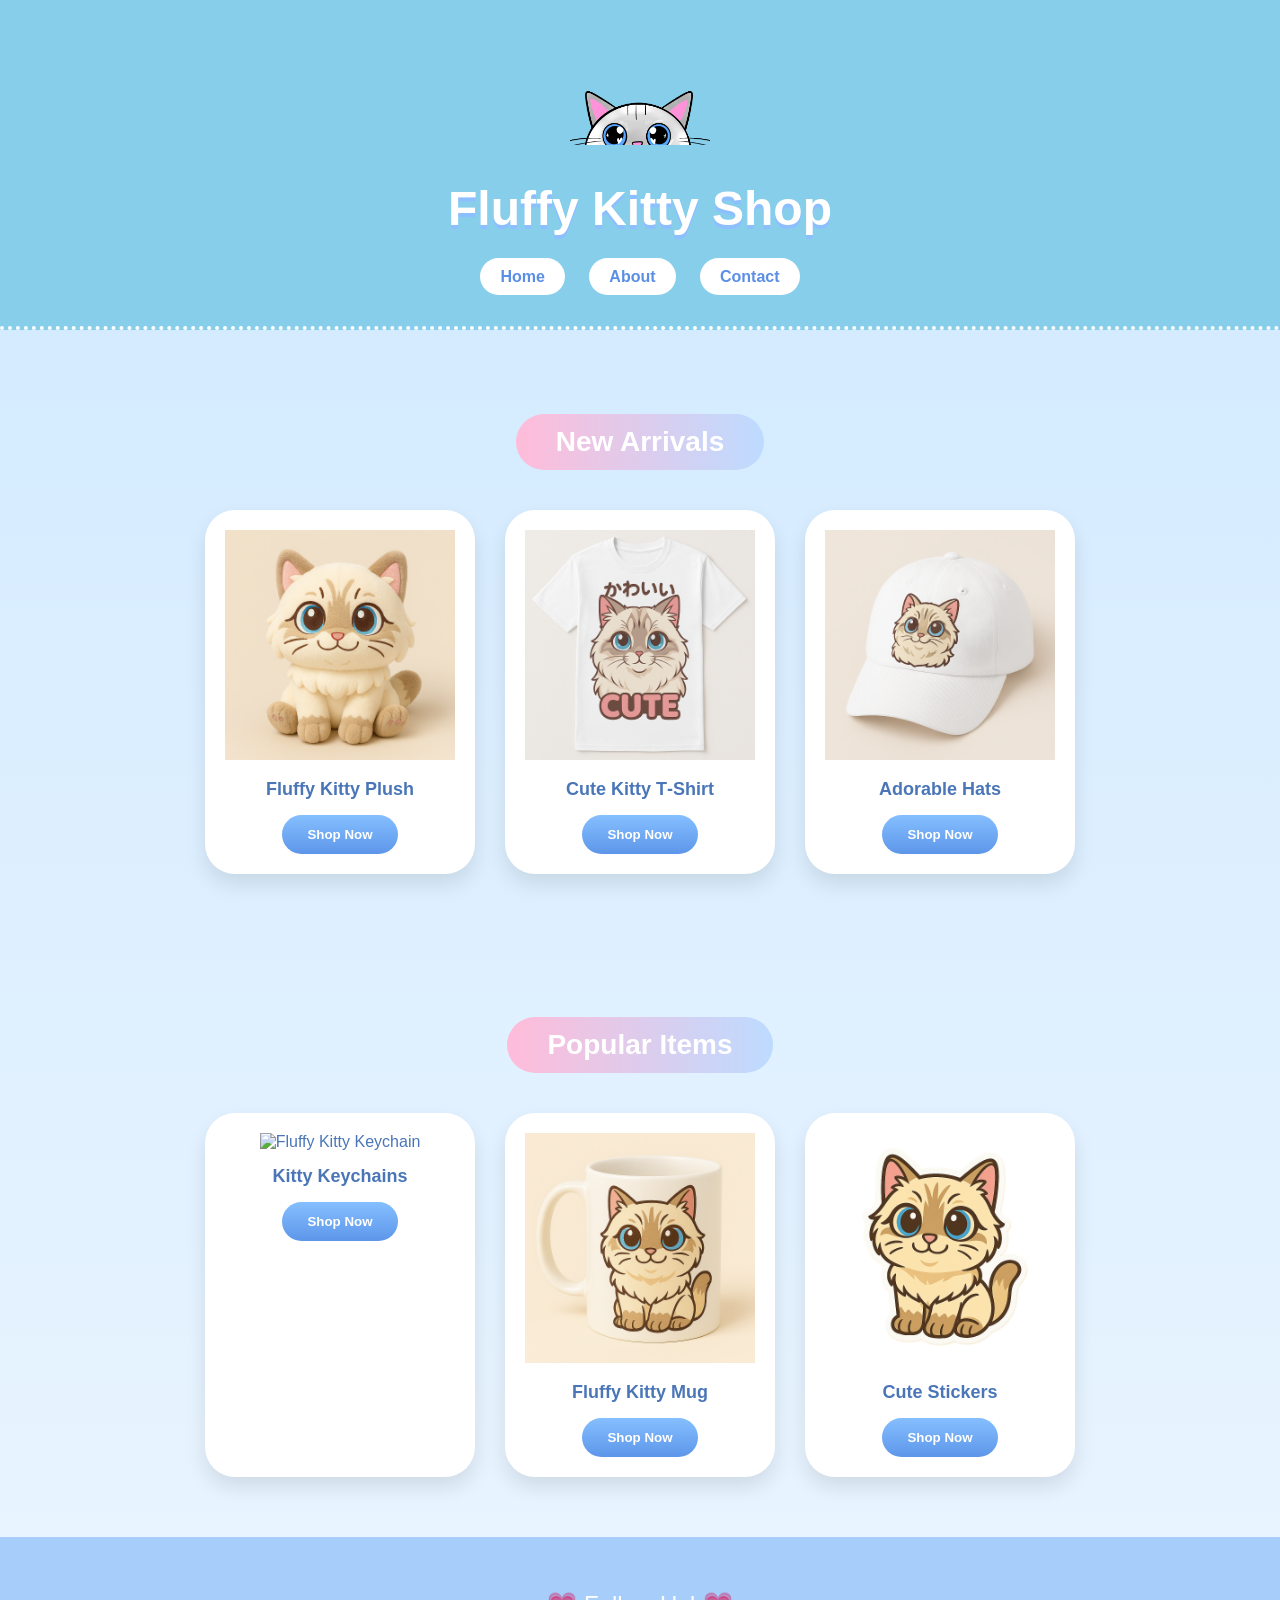
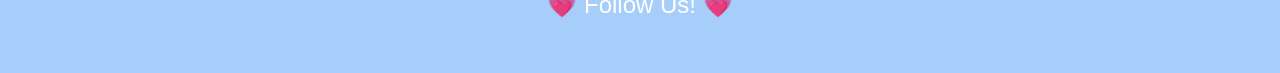
==== index2.html @ 50707b23 "pages" ====
<!DOCTYPE html>
<html lang="en">
<head>
  <meta charset="UTF-8" />
  <meta name="viewport" content="width=device-width, initial-scale=1.0"/>
  <title>Fluffy Kitty Shop</title>
 <link rel="stylesheet" href="styles2.css" />
</head>
<body>

<header class="hero">
  <img src="kitty.png" alt="Yuki mascot" class="hero-img" />
  <h1>Fluffy Kitty Shop</h1>

  <nav class="navbar">
    <a href="index.html">Home</a>
    <a href="index4.html">About</a>
    <a href="index6.html">Contact</a>
  </nav>
</header>

<section class="section">
  <h2 class="ribbon">New Arrivals</h2>
  <div class="products">

    <div class="product-card">
      <img src="Plush-AI.png" alt="Fluffy Kitty Plush" />
      <h3>Fluffy Kitty Plush</h3>
      <button onclick="window.location.href='index5.html'">Shop Now</button>
    </div>

    <div class="product-card">
      <img src="TShirt-AI.png" alt="Kitty T-Shirt" />
      <h3>Cute Kitty T‑Shirt</h3>
      <button onclick="window.location.href='index5.html'">Shop Now</button>
    </div>

    <div class="product-card">
      <img src="AIHat.png" alt="Adorable Hats" />
      <h3>Adorable Hats</h3>
      <button onclick="window.location.href='index5.html'">Shop Now</button>
    </div>

  </div>
</section>

<section class="section">
  <h2 class="ribbon">Popular Items</h2>
  <div class="products">

    <div class="product-card">
      <img src="Keychain-AI.png" alt="Fluffy Kitty Keychain" />
      <h3>Kitty Keychains</h3>
      <button onclick="window.location.href='index5.html'">Shop Now</button>
    </div>

    <div class="product-card">
      <img src="Mug-AI.png" alt="Fluffy Kitty Mug" />
      <h3>Fluffy Kitty Mug</h3>
      <button onclick="window.location.href='index5.html'">Shop Now</button>
    </div>

    <div class="product-card">
      <img src="Sticker-AI.png" alt="Cute Stickers" />
      <h3>Cute Stickers</h3>
      <button onclick="window.location.href='index5.html'">Shop Now</button>
    </div>

  </div>
</section>

<footer class="footer">
  <p>💗 Follow Us! 💗</p>
</footer>

</body>
</html>
---- styles2.css ----
/* General */
body {
  margin: 0;
  font-family: "Comic Sans MS", "Poppins", sans-serif;
  background: linear-gradient(#cfe9ff, #eaf5ff);
  text-align: center;
  color: #4a76b8;
}

/* Hero Section */
.hero {
  padding: 40px 20px;
  background: skyblue;
  border-bottom: 4px dotted white;
}

.hero-img {
  width: 140px;
}

.hero h1 {
  font-size: 48px;
  color: white;
  text-shadow: 0 4px 0 #8dbfff;
}

/* Navigation */
.navbar {
  margin-top: 20px;
}

.navbar a {
  margin: 0 10px;
  padding: 10px 20px;
  background: white;
  color: #5b8fe6;
  border-radius: 20px;
  text-decoration: none;
  font-weight: bold;
}

.navbar a:hover {
  background: #d8ecff;
}

/* Section */
.section {
  padding: 60px 20px;
}

/* Ribbon Title */
.ribbon {
  display: inline-block;
  padding: 12px 40px;
  background: linear-gradient(to right, #ffbcd9, #bddbff);
  border-radius: 30px;
  color: white;
  font-size: 28px;
  margin-bottom: 40px;
}

/* Products Grid */
.products {
  display: flex;
  justify-content: center;
  gap: 30px;
  flex-wrap: wrap;
}

/* Product Card */
.product-card {
  background: white;
  padding: 20px;
  border-radius: 30px;
  width: 230px;
  box-shadow: 0 10px 20px rgba(0,0,0,0.1);
}

.product-card img {
  width: 100%;
}

.product-card h3 {
  font-size: 18px;
  margin: 15px 0;
}

/* Button */
button {
  background: linear-gradient(#85bfff, #5d96e9);
  color: white;
  border: none;
  padding: 12px 25px;
  border-radius: 20px;
  font-weight: bold;
  cursor: pointer;
}

button:hover {
  background: linear-gradient(#7ab3ff, #4f85d8);
}

/* Footer */
.footer {
  padding: 30px;
  background: #a7cdfb;
  color: white;
  font-size: 24px;
}
.disabledbtn {
  opacity: 0.6;
  cursor: not-allowed;
}
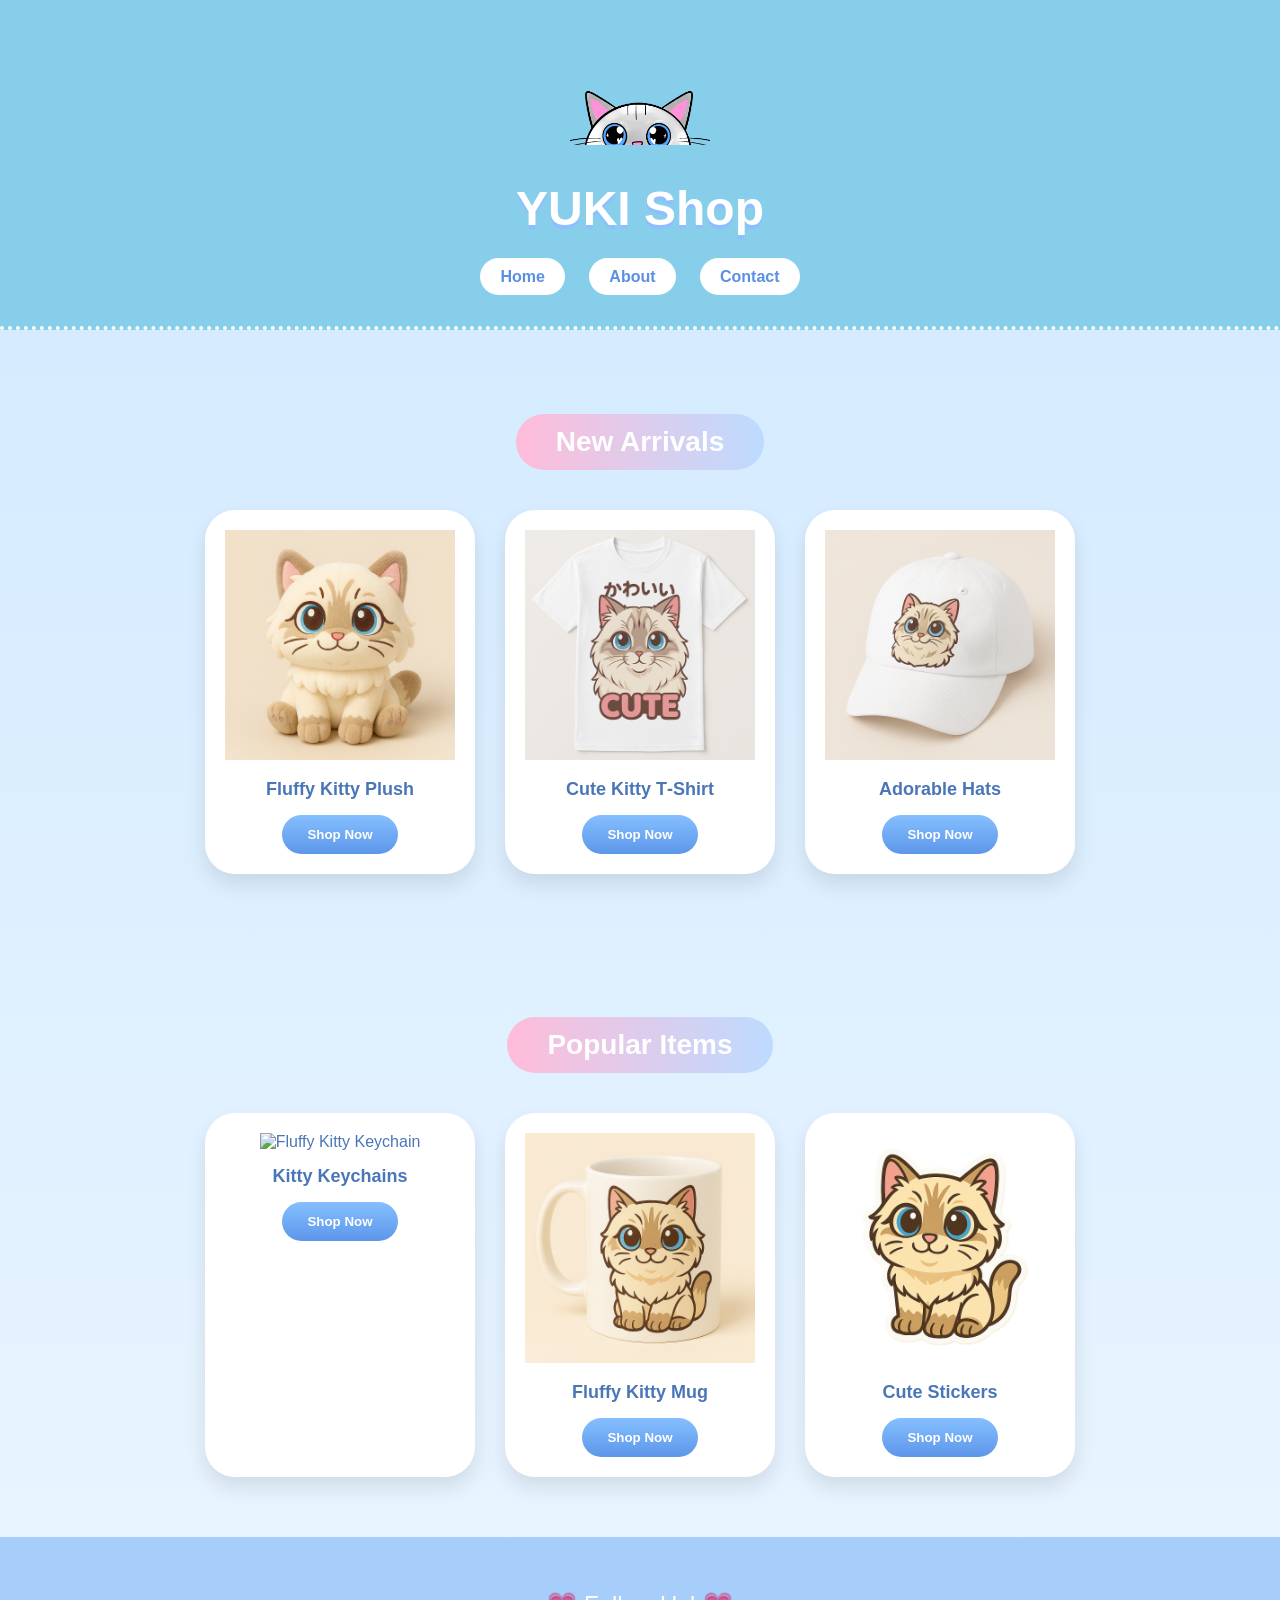
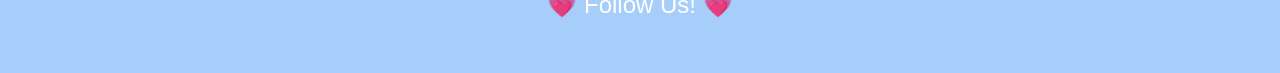
==== commit 945f8d11: "hhh" ====
--- a/index2.html
+++ b/index2.html
@@ -3,18 +3,18 @@
 <head>
   <meta charset="UTF-8" />
   <meta name="viewport" content="width=device-width, initial-scale=1.0"/>
-  <title>Fluffy Kitty Shop</title>
+  <title>YUKI Shop</title>
  <link rel="stylesheet" href="styles2.css" />
 </head>
 <body>
 
 <header class="hero">
   <img src="kitty.png" alt="Yuki mascot" class="hero-img" />
-  <h1>Fluffy Kitty Shop</h1>
+  <h1>YUKI Shop</h1>
 
   <nav class="navbar">
     <a href="index.html">Home</a>
-    <a href="index4.html">About</a>
+    <a href="index4.HTML">About</a>
     <a href="index6.html">Contact</a>
   </nav>
 </header>
